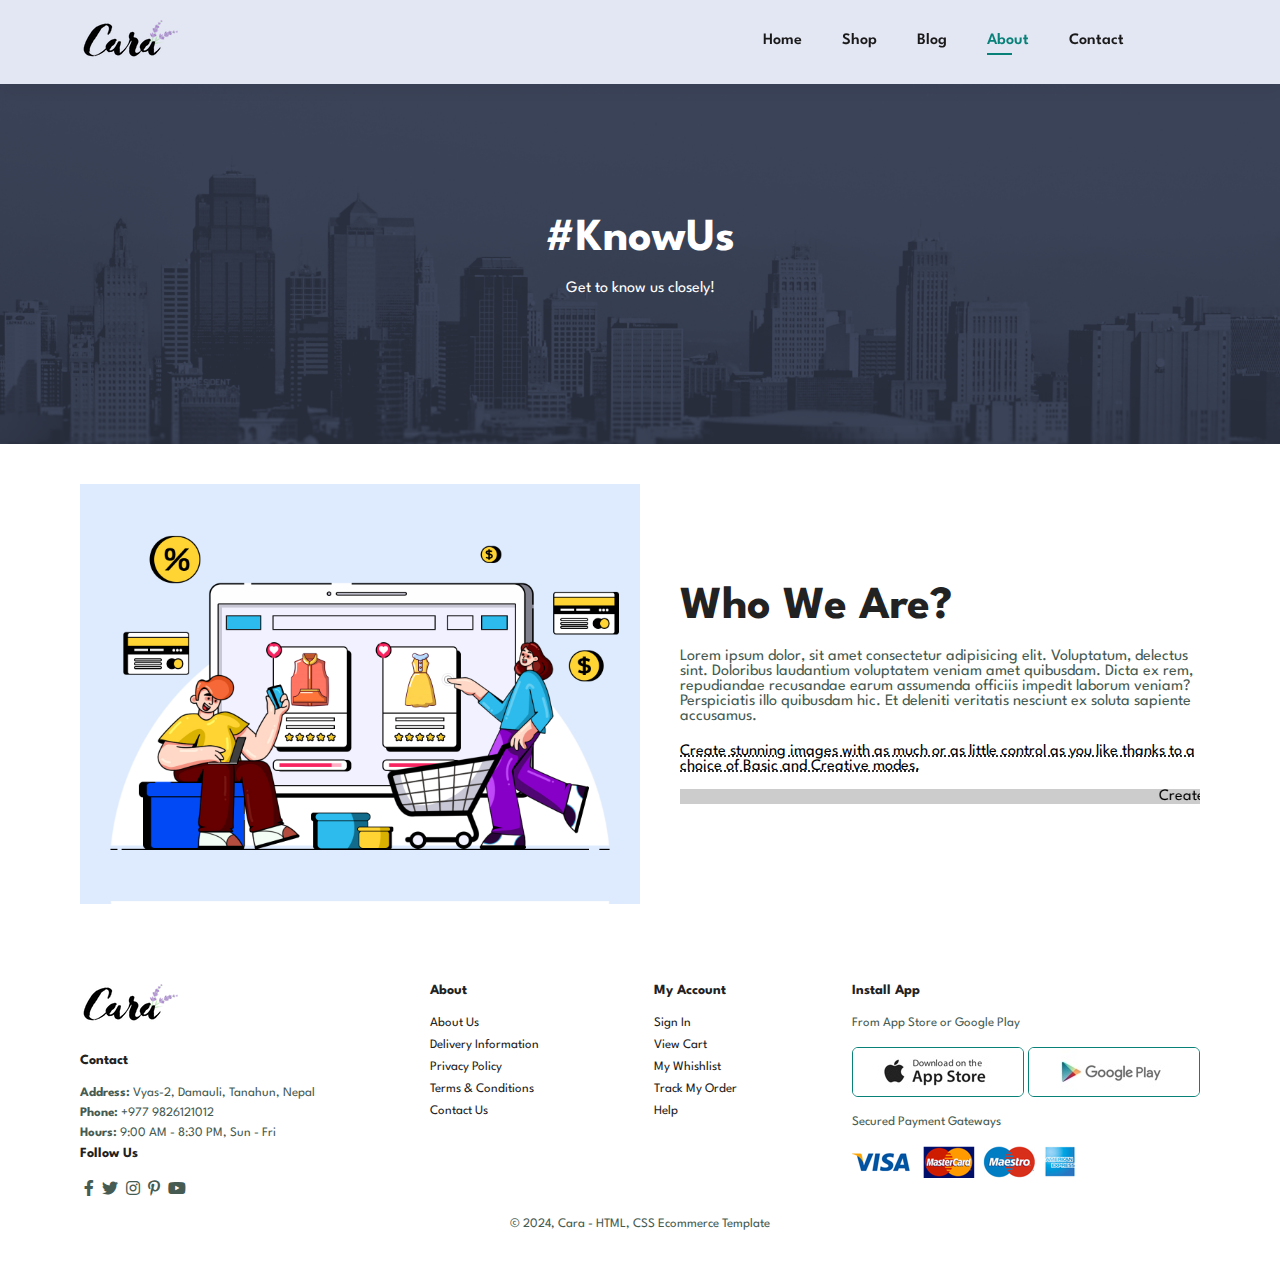
==== about.html @ 2b4dde1a "About Page" ====
<!DOCTYPE html>
<html lang="en">

<head>
    <meta charset="UTF-8">
    <meta name="viewport" content="width=device-width, initial-scale=1.0">
    <title>Cara - Online Shopping Store</title>
    <link rel="stylesheet" href="style.css">
    <link rel="stylesheet" href="https://pro.fontawesome.com/releases/v5.10.0/css/all.css">

</head>

<body>
    <section id="header">
        <a href="index.html"><img src="img/logo.png" class="logo"></a>
        <div>
            <ul id="navbar">
                <li><a href="index.html">Home</a></li>
                <li><a  href="shop.html">Shop</a></li>
                <li><a  href="blog.html">Blog</a></li>
                <li><a class="active" href="about.html">About</a></li>
                <li><a href="contact.html">Contact</a></li>
                <li id="lg-bag"><a href="cart.html"><i class="far fa-shopping-bag"></i></a></li>
                <a href="#" id="close"><i class="far fa-times"></i></a>
            </ul>
        </div>
        <div class="mobile">
            <a href="cart.html"><i class="far fa-shopping-bag"></i></a>
            <i id="bar" class="fa fa-outdent"></i>
        </div>
    </section>

    <section id="page-header" class="about-header">
        <h2>#KnowUs</h2>
        <p>Get to know us closely!</p>
    </section>

    <section id="about-head" class="section-p1">
        <img src="img/about/a6.jpg" alt="">
        <div>
            <h2>Who We Are?</h2>
            <p>Lorem ipsum dolor, sit amet consectetur adipisicing elit. Voluptatum, delectus sint. Doloribus laudantium voluptatem veniam amet quibusdam. Dicta ex rem, repudiandae recusandae earum assumenda officiis impedit laborum veniam? Perspiciatis illo quibusdam hic. Et deleniti veritatis nesciunt ex soluta sapiente accusamus.</p>

            <abbr title="">Create stunning images with as much or as little control as you like thanks to a choice of Basic and Creative modes.</abbr>
            <br><br>

            <marquee bgcolor="#ccc" loop="-1" scrollamount="5" width="100% ">Create stunning images with as much or as little control as you like thanks to a choice of Basic and Creative modes.</marquee>

        </div>
    </section>

    <footer class="section-p1">
        <div class="col">
            <img class="logo" src="img/logo.png" alt="">
            <h4>Contact</h4>
            <p><strong>Address:</strong> Vyas-2, Damauli, Tanahun, Nepal</p>
            <p><strong>Phone:</strong> +977 9826121012</p>
            <p><strong>Hours:</strong> 9:00 AM - 8:30 PM, Sun - Fri</p>
            <div class="follow">
                <h4>Follow Us</h4>
                <div class="icon">
                    <i class="fab fa-facebook-f"></i>
                    <i class="fab fa-twitter"></i>
                    <i class="fab fa-instagram"></i>
                    <i class="fab fa-pinterest-p"></i>
                    <i class="fab fa-youtube"></i>
                </div>
            </div>
        </div>

        <div class="col">
            <h4>About</h4>
            <a href="#">About Us</a>
            <a href="#">Delivery Information</a>
            <a href="#">Privacy Policy</a>
            <a href="#">Terms & Conditions</a>
            <a href="#">Contact Us</a>
        </div>
        <div class="col">
            <h4>My Account</h4>
            <a href="#">Sign In</a>
            <a href="#">View Cart</a>
            <a href="#">My Whishlist</a>
            <a href="#">Track My Order</a>
            <a href="#">Help</a>
        </div>

        <div class="col install">
            <h4>Install App</h4>
            <p>From App Store or Google Play</p>
            <div class="row">
                <img src="img/pay/app.jpg" alt="">
                <img src="img/pay/play.jpg" alt="">
            </div>
            <p>Secured Payment Gateways</p>
            <img src="img/pay/pay.png" alt="">
        </div>

        <div class="copyright">
            <p>&copy; 2024, Cara - HTML, CSS Ecommerce Template</p>
        </div>
    </footer>

</body>
<script src="script.js"></script>

</html>
---- style.css ----
@import url('https://fonts.googleapis.com/css2?family=League+Spartan:wght@100..900&family=Spartan:wght@100..900&display=swap');

* {
    margin: 0;
    padding: 0;
    box-sizing: border-box;
    font-family: 'Spartan', sans-serif;
}

h1 {
    font-size: 50px;
    line-height: 64px;
    color: #222;
}

h2 {
    font-size: 46px;
    line-height: 54px;
    color: #222;
}

h4 {
    font-size: 20ox;
    color: #222;
}

h6 {
    font-size: 12px;
    font-weight: 700;
}

p {
    font-size: 16px;
    color: #465b52;
    margin: 15px 0 20px 0;
}

.section-p1 {
    padding: 40px 80px;
}

.section-m1 {
    margin: 40px 0;
}

button.normal {
    font-size: 14px;
    font-weight: 600;
    padding: 15px 30px;
    color: #000;
    cursor: pointer;
    border: 0;
    outline: 0;
    border-radius: 4px;
    background-color: #fff;
    transition: 0.3s ease;
}

body {
    width: 100%;
}

/* Home Page starts */
/* Header Start */
#header {
    display: flex;
    align-items: center;
    justify-content: space-between;
    padding: 20px 80px;
    background-color: #e3e6f3;
    box-shadow: 0 5px 15px rgba(0, 0, 0, 0.06);
    position: sticky;
    top: 0;
    left: 0;
    z-index: 999;
}

#navbar {
    display: flex;
    justify-content: center;
    align-self: center;

}

#navbar li {
    list-style: none;
    padding: 0 20px;
    position: relative;
}

#navbar li a {
    text-decoration: none;
    font-size: 16px;
    font-weight: 600;
    color: #1a1a1a;
    transition: 0.3s ease;
}

#navbar li a:hover,
#navbar li a.active {
    color: #088178;
}

#navbar li a.active::after,
#navbar li a:hover::after {
    content: "";
    width: 30%;
    height: 2px;
    position: absolute;
    bottom: -4px;
    left: 20px;
    background: #088178;
}

.mobile {
    display: none;
    align-items: center;
}

#close {
    display: none;
}

/* Header ends */

/* Hero section starts */
#hero {
    background-image: url("img/hero4.png");
    height: 90vh;
    width: 100%;
    background-position: top 25% right 0;
    background-size: cover;
    padding: 0 80px;
    display: flex;
    flex-direction: column;
    align-items: flex-start;
    justify-content: center;
}

#hero h4 {
    padding-bottom: 15px;
}

#hero h1 {
    color: #088178;
}

#hero button {
    background: url("img/button.png");
    color: #088178;
    background-color: transparent;
    border: 0;
    outline: 0;
    padding: 14px 80px 14px 65px;
    cursor: pointer;
    background-repeat: no-repeat;
    font-weight: 700;
    font-size: 15px;
}

/* Hero section ends */

/* Feature section starts */
#feature {
    display: flex;
    align-items: center;
    justify-content: space-between;
    flex-wrap: wrap;
}

#feature .fe-box {
    width: 180px;
    text-align: center;
    padding: 25px 15px;
    box-shadow: 20px 20px 34px rgba(0, 0, 0, 0.06);
    ;
    border: 1px solid #cce7d0;
    border-radius: 5px;
    margin: 15px 0;
}

#feature .fe-box:hover {
    box-shadow: 10px 10px 54px rgba(0, 0, 0, 0.02);
}

#feature .fe-box img {
    width: 100%;
    margin-bottom: 10px;
}

#feature .fe-box h6 {
    display: inline-block;
    padding: 9px 8px 6px 8px;
    line-height: 1;
    border-radius: 4px;
    color: #088178;
    background-color: #fddde4;
}

#feature .fe-box:nth-child(2) h6 {
    background-color: #cdebbc;
}

#feature .fe-box:nth-child(3) h6 {
    background-color: #d1e8f2;
}

#feature .fe-box:nth-child(4) h6 {
    background-color: #cdd4f8;
}

#feature .fe-box:nth-child(5) h6 {
    background-color: #f6dbf6;
}

#feature .fe-box:nth-child(6) h6 {
    background-color: #fff2e5;
}

#product1 {
    text-align: center;
}

#product1 .pro {
    width: 23%;
    min-width: 250px;
    padding: 10px 12px;
    border: 2px solid #cce7d0;
    border-radius: 25px;
    cursor: pointer;
    box-shadow: 20px 30px 30px rgba(0, 0, 0, 0.02);
    margin: 15px 0;
    transition: 0.2s ease;
    position: relative;
}

#product1 .pro-container {
    display: flex;
    align-items: center;
    justify-content: space-between;
    flex-wrap: wrap;
    padding: 20px;

}

#product1 .pro:hover {
    box-shadow: 20px 30px 30px rgba(0, 0, 0, 0.08);
}

#product1 .pro img {
    width: 100%;
    border-radius: 20px;
}

#product1 .pro .des {
    text-align: start;
    padding: 10px 0;
}

#product1 .pro .des span {
    color: #606063;
    font-size: 12px;
}


#product1 .pro .des h5 {
    padding-top: 7px;
    color: #1a1a1a;
    font-size: 14px;
}


#product1 .pro .des i {
    font-size: 12px;
    color: rgb(243, 181, 25);
}


#product1 .pro .des h4 {
    padding-top: 7px;
    font-size: 15px;
    font-weight: 700;
    color: #088178;
}


#product1 .pro .cart {
    width: 40px;
    height: 40px;
    line-height: 40px;
    border-radius: 50px;
    background-color: #e8f6e8;
    font-weight: 500;
    color: #088178;
    border: 1px solid #cce7d0;
    position: absolute;
    bottom: 20px;
    right: 10px;
}

/* Feature section ends */


/* Banner starts */
#banner {
    display: flex;
    flex-direction: column;
    justify-content: center;
    align-items: center;
    text-align: center;
    background-image: url(img/banner/b2.jpg);
    width: 100%;
    height: 40vh;
    background-size: cover;
    background-position: center;
}

#banner h4 {
    color: #fff;
    font-size: 16px;
}

#banner h2 {
    color: #fff;
    font-size: 30px;
    padding: 10px 0;
}

#banner h2 span {
    color: #ef3636;
}

#banner button:hover {
    background-color: #088178;
    color: #fff;
}

/* Banner section ends */

/* Banner box starts */
#sm-banner {
    display: flex;
    justify-content: space-between;
    flex-wrap: wrap;
}

#sm-banner .banner-box {
    display: flex;
    flex-direction: column;
    justify-content: center;
    align-items: flex-start;
    background-image: url("img/banner/b17.jpg");
    min-width: 48%;
    height: 50vh;
    background-size: cover;
    background-position: center;
    padding: 30px;
}

#sm-banner .banner-box2 {
    background-image: url("img/banner/b10.jpg");
}

#sm-banner h4 {
    color: #fff;
    font-size: 20px;
    font-weight: 300;
}

#sm-banner h2 {
    color: #fff;
    font-size: 28px;
    font-weight: 800;
}

#sm-banner span {
    color: #fff;
    font-size: 14px;
    font-weight: 500;
    padding-bottom: 15px;
}

#sm-banner .white {
    font-size: 13px;
    background-color: transparent;
    color: #fff;
    font-weight: 600;
    padding: 11px 18px;
    border: 1px solid #fff;
    outline: none;
    transition: 0.2s ease;
    cursor: pointer;
}

#sm-banner .banner-box:hover button {
    background-color: #088178;
    border: 1px solid #088178;
}

#banner3 {
    display: flex;
    flex-wrap: wrap;
    justify-content: space-between;
    padding: 0 80px;
}

#banner3 .banner-box {
    display: flex;
    flex-direction: column;
    justify-content: center;
    align-items: flex-start;
    background-image: url("img/banner/b7.jpg");
    min-width: 30%;
    height: 35vh;
    background-size: cover;
    background-position: center;
    padding: 20px;
    margin-bottom: 20px;
}

#banner3 .banner-box2 {
    background-image: url("img/banner/b4.jpg");
}

#banner3 .banner-box3 {
    background-image: url("img/banner/b18.jpg");
}

#banner3 h2 {
    color: #fff;
    font-weight: 900;
    font-size: 22px;
}

#banner3 h3 {
    color: #ef3636;
    font-size: 15px;
    font-weight: 800;
}

/* Banner box ends */

/* Newsletter starts */
#newsletter {
    display: flex;
    /* margin: 20px 80px; */
    justify-content: space-between;
    flex-wrap: wrap;
    align-items: center;
    background-image: url("img/banner/b14.png");
    background-repeat: no-repeat;
    background-position: 20% 30%;
    background-color: #041e42;
}

#newsletter h4 {
    font-size: 22px;
    font-weight: 700;
    color: #fff;
}

#newsletter p {
    font-size: 14px;
    font-weight: 600;
    color: #818ea0;
}

#newsletter p span {
    color: orange;
}

#newsletter .form {
    display: flex;
    width: 40%;
}

#newsletter input {
    height: 3.012rem;
    padding: 0 1.25em;
    font-size: 14px;
    width: 100%;
    border: 1px solid transparent;
    border-radius: 5px;
    outline: none;
    border-top-right-radius: 0;
    border-bottom-right-radius: 0;
}

#newsletter button {
    background-color: #088178;
    color: #fff;
    white-space: nowrap;
    border-top-left-radius: 0;
    border-bottom-left-radius: 0;
}

footer {
    display: flex;
    flex-wrap: wrap;
    justify-content: space-between;
}

footer .col {
    display: flex;
    flex-direction: column;
    align-items: flex-start;
    margin-bottom: 20px;
}

footer .logo {
    margin-bottom: 30px;
}

footer h4 {
    font-size: 14px;
    padding-bottom: 20px;
}

footer p {
    font-size: 13px;
    margin: 0 0 8px 0;
}

footer a {
    font-size: 13px;
    text-decoration: none;
    color: #222;
    margin-bottom: 10px;
}

footer .follow i {
    color: #465b52;
    padding-left: 4px;
    cursor: pointer;
}

footer .install .row img {
    border: 1px solid #088178;
    border-radius: 6px;
    cursor: pointer;
}

footer .install img {
    margin: 10px 0 15px 0;
}

footer .follow i:hover,
footer a:hover {
    color: #088178;
}

footer .copyright {
    text-align: center;
    width: 100%;
}

/* Home Page ends */

/* Shop Page */
#page-header {
    background-image: url("img/banner/b2.jpg");
    width: 100%;
    height: 40vh;
    background-size: cover;
    display: flex;
    justify-content: center;
    text-align: center;
    flex-direction: column;
    padding: 15px;
}

#page-header h2,
#page-header p {
    color: #fff;

}

#pagination {
    text-align: center;
}

#pagination a {
    text-decoration: none;
    background-color: #088178;
    padding: 15px 20px;
    color: #fff;
    font-weight: 600;
    border-radius: 4px;
}

#pagination a i {
    font-size: 16px;
    font-weight: 600;
}

/* Shop Page ends */

/* Single Product Page starts */
#prodetails {
    display: flex;
    margin-top: 20px;
}

#prodetails .single-pro-image {
    width: 40%;
    margin-right: 40px;
}

.small-img-group {
    display: flex;
    justify-content: space-between;
}

.small-img-col {
    flex-basis: 24%;
    cursor: pointer;
}

#prodetails .single-pro-details {
    width: 50%;
    padding-top: 30px;
}

#prodetails .single-pro-details h4 {
    padding: 40px 0 20px 0;
}

#prodetails .single-pro-details h2 {
    font-size: 26px;
}

#prodetails .single-pro-details select {
    display: block;
    padding: 5px 10px;
    margin-bottom: 10px;
}

#prodetails .single-pro-details input {
    width: 50px;
    height: 47px;
    padding-left: 10px;
    font-size: 16px;
    margin-right: 10px;
}

#prodetails .single-pro-details input:focus {
    outline: none;
}

#prodetails .single-pro-details button {
    background: #088178;
    color: #fff;
}

#prodetails .single-pro-details span {
    line-height: 25px;
}

/* Single Product Page ends */



/* Blog page starts */
#page-header.blog-header {
    background-image: url("img/banner/b19.jpg");
}

#blog {
    padding: 150px 150px 0 150px;
}

#blog .blog-box {
    display: flex;
    align-items: center;
    width: 100%;
    position: relative;
    padding-bottom: 100px;
}

#blog .blog-img {
    width: 50%;
    margin-right: 40px;
}

#blog img {
    width: 100%;
    height: 300px;
    object-fit: cover;
}

#blog .blog-details{
    width: 50%;
}

#blog .blog-details a{
    text-decoration: none;
    font-size: 11px;
    color: #000;
    font-weight: 700;
    position: relative;
    transition: 0.3s;
}

#blog .blog-details a::after{
    content: "";
    width: 50px;
    height: 2px;
    background-color: #000;
    position: absolute;
    top: 4px;
    right: -60px;
}

#blog .blog-details a:hover{
    color: #088178;
}
#blog .blog-details a:hover::after{
    background-color: #088178;
}

#blog .blog-box h1{
    position: absolute;
    top: -40px;
    left: 0;
    font-size: 70px;
    font-weight: 700;
    color: #c9c9c9;
    z-index: -9;
}

/* Blog page ends */

/* About page starts */
#page-header.about-header {
    background-image: url("img/about/banner.png");
}
#about-head {
    display: flex;
    align-items: center;
}

#about-head img{
    width: 50%;
    height: auto;
}

#about-head div {
    padding-left: 40px;
}
/* About page ends */


/* Responsiveness */
@media (max-width:799px) {
    .section-p1 {
        padding: 40px 40px;
    }

    #navbar {
        display: flex;
        flex-direction: column;
        justify-content: flex-start;
        align-self: flex-start;
        position: fixed;
        top: 0;
        right: -300px;
        height: 100vh;
        width: 200px;
        background-color: #e3e6f3;
        box-shadow: 0 40px 60px rgba(0, 0, 0, 0.2);
        padding: 80px 0 0 10px;
        transition: 0.3s;
    }

    #navbar.active {
        right: 0px;
    }

    #navbar li {
        margin-bottom: 30px;
    }

    .mobile {
        display: flex;
        align-items: center;
        gap: 20px;
    }

    .mobile i {
        color: #1a1a1a;
        font-size: 24px;
    }

    #close {
        display: initial;
        position: absolute;
        top: 20px;
        left: 30px;
        color: #222;
        font-size: 22px;
    }

    #lg-bag {
        display: none;
    }

    #hero {
        height: 70vh;
        padding: 0 80px;
        background-position: top 30% right 30%;
    }

    #feature {
        justify-content: center;
    }

    #feature .fe-box {
        margin: 15px 15px;
    }

    #product1 .pro-container {
        justify-content: center;
    }

    #product1 .pro {
        margin: 15px;
    }

    #banner {
        height: 20vh;
    }

    #sm-banner .banner-box {
        min-width: 100%;
        height: 25vh;
    }

    #banner3 {
        padding: 0 40px;
    }

    #banner3 .banner-box {
        width: 28%;
        height: 25vh;
    }

    #newsletter .form {

        width: 70%;
    }
}

@media(max-width : 477px) {
    #header {
        padding: 10px 30px;
    }

    .section-p1 {
        padding: 20px;
    }

    h1 {
        font-size: 36px;
    }

    h2 {
        font-size: 32px;
    }

    p {
        font-size: 14px;
    }

    #hero {
        background-position: 55%;
        padding: 0 20px;
    }

    #feature {
        justify-content: space-between;
    }

    #feature .fe-box {
        width: 150px;
        margin: 0 0 15px 0;
    }

    #product1 .pro {
        width: 100%;
    }

    #banner {
        height: 30vh;
    }

    #sm-banner {
        gap: 10px;
    }

    #sm-banner .banner-box {
        height: 35vh;
    }

    #banner3 {
        padding: 0 20px;
    }

    #banner3 .banner-box {
        height: 20vh;
        width: 100%;
    }

    #newsletter {
        padding: 40px 20px;
    }

    #newsletter .form {
        width: 100%;
    }

    footer .copyright {
        text-align: start;
    }

    /* For single product page */
    #prodetails {
        display: flex;
        flex-direction: column;
    }

    #prodetails .single-pro-image {
        width: 100%;
        margin-right: 0px;
    }

    #prodetails .single-pro-details {
        width: 100%;
        padding-top: 0px;
    }

    /* Blog Page */
    #blog {
        padding: 100px 20px 0 20px;
    }
    #blog .blog-box {
        display: flex;
        flex-direction: column;
        align-items: flex-start;
    }
    #blog .blog-img {
        width: 100%;
        margin-right: 00px;
        margin-bottom: 30px;
    }
    #blog .blog-details {
        width: 100%;
    }
}
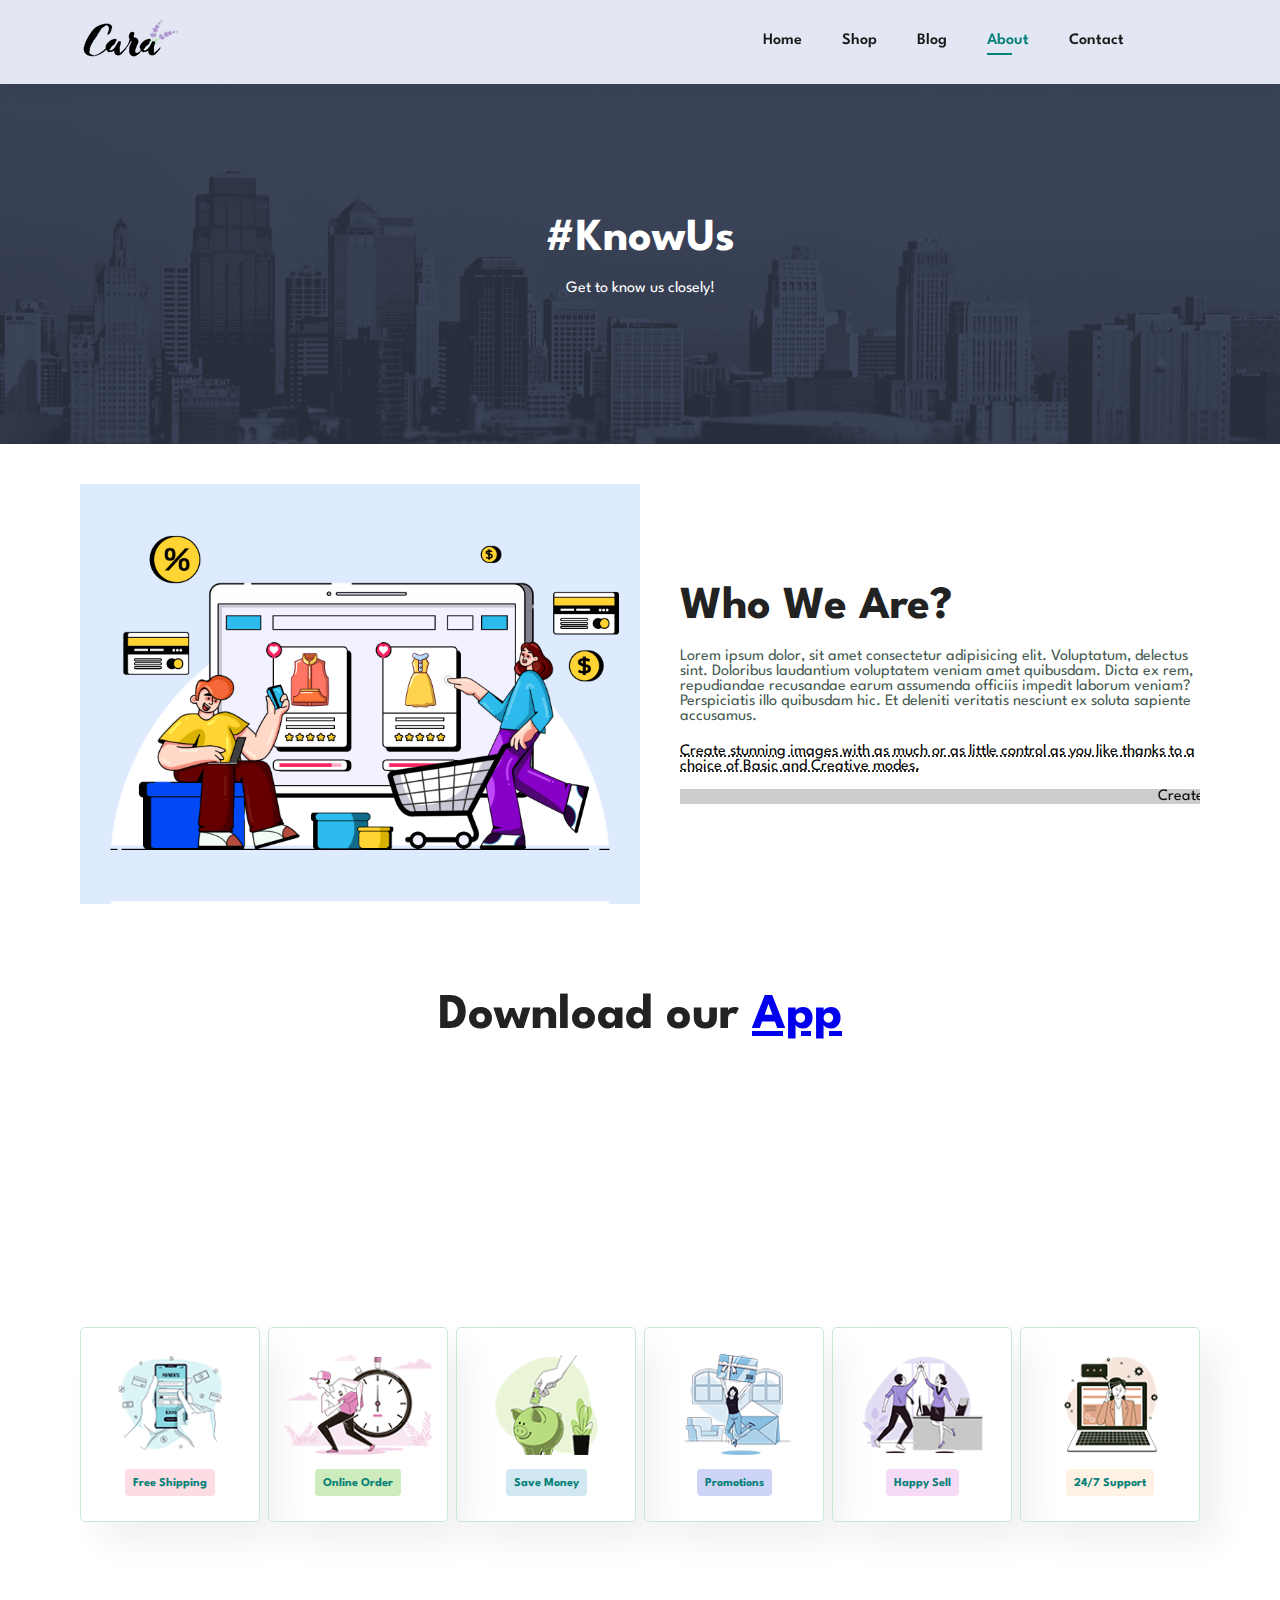
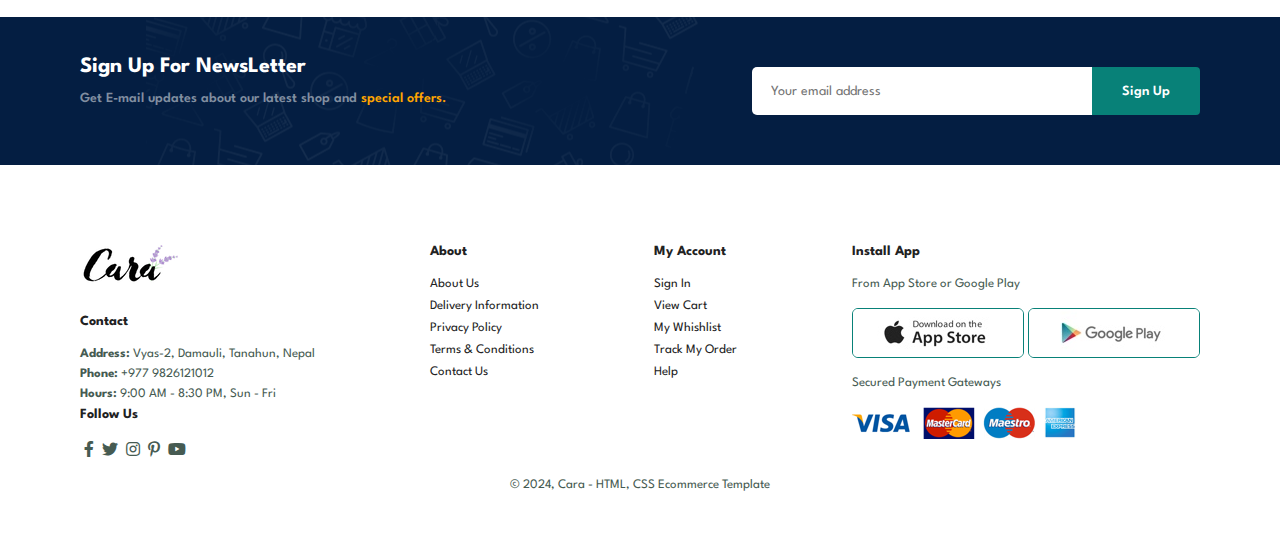
==== commit 99b4d103: "About Page" ====
--- a/about.html
+++ b/about.html
@@ -46,6 +46,52 @@
 
             <marquee bgcolor="#ccc" loop="-1" scrollamount="5" width="100% ">Create stunning images with as much or as little control as you like thanks to a choice of Basic and Creative modes.</marquee>
 
+        </div>
+    </section>
+
+    <section id="about-app" class="section-p1">
+        <h1>Download our <a href="#">App</a></h1>
+        <div class="video">
+            <video autoplay muted loop src="img/about/1.mp4"></video>
+        </div>
+    </section>
+
+    <section id="feature" class="section-p1">
+        <div class="fe-box">
+            <img src="img/features/f1.png" alt="">
+            <h6>Free Shipping</h6>
+        </div>
+        <div class="fe-box">
+            <img src="img/features/f2.png" alt="">
+            <h6>Online Order</h6>
+        </div>
+        <div class="fe-box">
+            <img src="img/features/f3.png" alt="">
+            <h6>Save Money</h6>
+        </div>
+        <div class="fe-box">
+            <img src="img/features/f4.png" alt="">
+            <h6>Promotions</h6>
+        </div>
+        <div class="fe-box">
+            <img src="img/features/f5.png" alt="">
+            <h6>Happy Sell</h6>
+        </div>
+        <div class="fe-box">
+            <img src="img/features/f6.png" alt="">
+            <h6>24/7 Support</h6>
+        </div>
+    </section>
+
+    <section id="newsletter" class="section-p1 section-m1">
+        <div class="newstext">
+            <h4>Sign Up For NewsLetter</h4>
+            <p>Get E-mail updates about our latest shop and <span>special offers.</span>
+            </p>
+        </div>
+        <div class="form">
+            <input type="text" placeholder="Your email address">
+            <button class="normal">Sign Up</button>
         </div>
     </section>
 
--- a/style.css
+++ b/style.css
@@ -746,6 +746,22 @@
 
 #about-head div {
     padding-left: 40px;
+}
+
+#about-app{
+    text-align: center;
+}
+
+#about-app .video{
+    width: 70%;
+    height: 100%;
+    margin: 30px auto 0 auto;
+}
+
+#about-app .video video{
+    width: 100%;
+    height: 100%;
+    border-radius: 20px;
 }
 /* About page ends */
 
